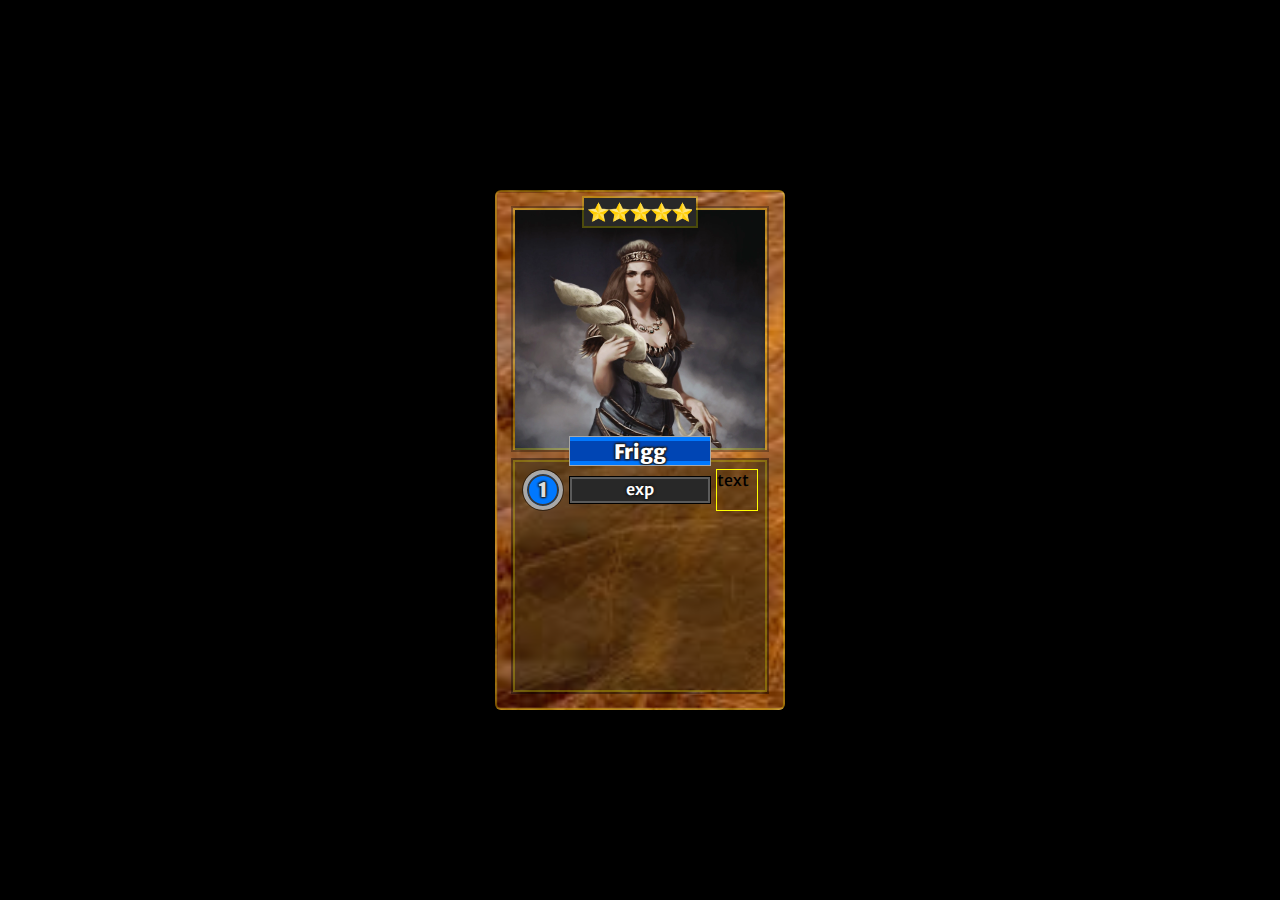
==== index.html @ 8902d955 "init" ====
<!DOCTYPE html>
<html lang="en">
<head>
    <meta charset="UTF-8">
    <meta http-equiv="X-UA-Compatible" content="IE=edge">
    <meta name="viewport" content="width=device-width, initial-scale=1.0">
    <link rel="preconnect" href="https://fonts.googleapis.com">
    <link rel="preconnect" href="https://fonts.gstatic.com" crossorigin>
    <link href="https://fonts.googleapis.com/css2?family=Merriweather+Sans:wght@300;500;600;800&display=swap" rel="stylesheet">
    <link rel="stylesheet" href="style.css">
    <title>Document</title>
</head>
<body>
    <div class="card">
        <div class="card-image">
            <div class="stars"></div>
            <p class="card-name">Frigg</p>
        </div>
        <div class="card-info">
            <div class="card-info-row">
                <p class="card-level">1</p>
                <p class="card-exp">exp</p>
                <p class="card-class">text</p>
            </div>
            
        </div>
    </div>
</body>
</html>
---- style.css ----
* {
    font-family: 'Merriweather Sans', sans-serif;
    box-sizing: border-box;
    margin: 0;
}
body {
    width: 100vw;
    height: 100vh;
    display: flex;
    flex-direction: column;
    justify-content: center;
    align-items: center;
    background-color: black;
}
.card {
    width: 290px;
    height: 520px;
    display: flex;
    flex-direction: column;
    justify-content: space-between;
    padding: 1rem;
    background-color: rgb(91, 68, 34);
    background-image: url('/assets/card-background.jpg');
    background-size: cover;
    border: 2px solid rgba(255, 255, 0, 0.25);
    border-radius: 6px;
}
.card-image {
    display: flex;
    flex-direction: column;
    justify-content: space-between;
    align-items: center;
    width: 100%;
    height: 50%;
    content: '';
    background-image: url('/assets/Frigg.webp');
    background-size: cover;
    background-position: top center;
    background-repeat: no-repeat;
    outline: 2px solid rgba(0, 0, 0, 0.3);
    border: 2px solid rgba(255, 255, 0, 0.25);
}
.stars {
    width: 112px;
    height: 28px;
    border: 4px solid rgb(40, 40, 40);
    background-color: rgb(40, 40, 40);
    outline: 2px solid rgba(255, 255, 0, 0.25);
    background-image: url('/assets//star.png');
    background-size: contain;
    background-repeat: repeat-x;
    transform: translateY(-12px);
}
.card-info {
    width: 100%;
    height: 48%;
    display: flex;
    flex-direction: column;
    outline: 2px solid black;
    outline: 2px solid rgba(0, 0, 0, 0.4);
    border: 2px solid rgba(255, 255, 0, 0.25);
    background-color: rgba(43, 36, 13, 0.5);
    padding: .5rem;
}
.card-info-row {
    display: flex;
    justify-content: space-between;
}
.card-level {
    width: 40px;
    height: 40px;
    background-color: rgb(0, 120, 255);
    border: 4px solid rgb(168, 168, 168);
    border-radius: 50%;
    outline: 1px solid rgba(0, 0, 0, 0.5);
    box-shadow: inset 0 0 0 2px rgb(57, 57, 57);
    display: flex;
    flex-direction: column;
    justify-content: center;
    align-items: center;
    color: rgb(222, 222, 222);
    font-weight: 800;
    font-size: 20px;
    text-shadow: 1px 1px 2px rgba(30, 30, 30), 
                -1px -1px 2px rgba(30, 30, 30),
                1px -1px 2px rgba(30, 30, 30),
                -1px 1px 2px rgba(30, 30, 30);
}
.card-name {
    display: flex;
    justify-content: center;
    align-items: center;
    height: 28px;
    width: 140px;
    border-top: 4px solid rgb(0, 120, 255);
    background-color: rgb(0, 69, 180);
    border-bottom: 4px solid rgb(0, 120, 255);
    outline: 1px solid rgb(168, 168, 168);
    transform: translateY(17px);
    color: rgb(255, 255, 255);
    font-weight: 800;
    font-size: 20px;
    text-shadow: 1px 1px 2px rgba(30, 30, 30), 
                -1px -1px 2px rgba(30, 30, 30),
                1px -1px 2px rgba(30, 30, 30),
                -1px 1px 2px rgba(30, 30, 30);
}
.card-exp {
    width: 140px;
    height: fit-content;
    display: flex;
    justify-content: center;
    align-self: center;
    text-align: center;
    padding-bottom: 2px;
    color: rgb(255, 255, 255);
    font-weight: 600;
    text-shadow: 1px 1px 2px rgba(30, 30, 30), 
                -1px -1px 2px rgba(30, 30, 30),
                1px -1px 2px rgba(30, 30, 30),
                -1px 1px 2px rgba(30, 30, 30);
    background-color: rgb(40, 40, 40);
    border: 2px solid rgb(91, 91, 91);
    outline: 1px solid black;
}
.card-class {
    width: 40px;
    outline: 1px solid yellow;
}
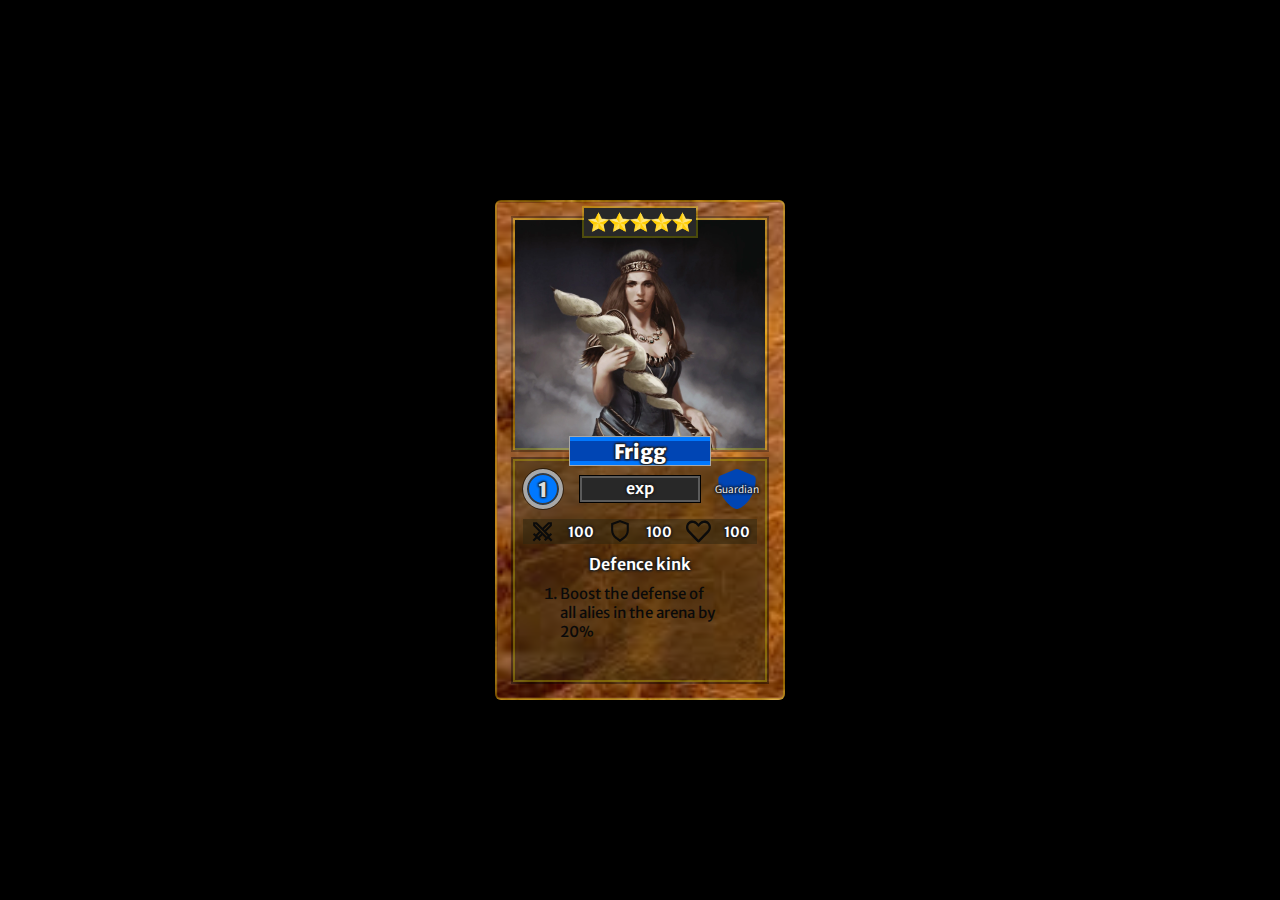
==== commit 789a1c88: "x" ====
--- a/index.html
+++ b/index.html
@@ -20,9 +20,31 @@
             <div class="card-info-row">
                 <p class="card-level">1</p>
                 <p class="card-exp">exp</p>
-                <p class="card-class">text</p>
+                <p class="card-class guardian"></p>
             </div>
-            
+            <div class="stats">
+                <img class="stat-icon" src="/assets/Attack.svg" alt="">
+                <p class="stat-info attack">100</p>
+                <img class="stat-icon" src="/assets/Defence.svg" alt="">
+                <p class="stat-info defense">100</p>
+                <img class="stat-icon" src="/assets/Health.svg" alt="">
+                <p class="stat-info health">100</p>
+            </div>
+            <div class="ability">
+                <p class="ability-name"></p>
+                <ol class="ability-info">
+                    <li class="perk">
+                        Boost the defense of all alies in the arena by 20% 
+                    </li>
+                    <li class="perk">
+                        If Frigg is alone in the arena her defence is doubled
+                    </li>
+                    <li class="perk">
+                        Lorem ipsum dolor sit amet, consectetur adipisicing elit. Fuga vero!
+                    </li>
+                </ol>
+                <img class="scroll-down" src="/assets/Arrow.svg" alt="">
+            </div>
         </div>
     </div>
 </body>
--- a/style.css
+++ b/style.css
@@ -1,8 +1,31 @@
+:root {
+    /*  Colours */
+    --primary-guardian: rgb(0, 69, 180);
+    --secondary-guardian: rgb(0, 120, 255);
+
+    /*  Bold white text shading */
+    --text-shadow: 1px 1px 2px rgba(30, 30, 30), 
+                   1px -1px 2px rgba(30, 30, 30),
+                   -1px -1px 2px rgba(30, 30, 30),
+                   -1px 1px 2px rgba(30, 30, 30);
+}
+
+/*  Hero classes  ( Maybe )
+    -   Guardian
+    -   Berserker
+    -   Healer
+    -   Sorcerer
+    -   
+*/
+
 * {
     font-family: 'Merriweather Sans', sans-serif;
     box-sizing: border-box;
     margin: 0;
 }
+::-webkit-scrollbar {
+    display: none;
+}
 body {
     width: 100vw;
     height: 100vh;
@@ -14,7 +37,7 @@
 }
 .card {
     width: 290px;
-    height: 520px;
+    height: 500px;
     display: flex;
     flex-direction: column;
     justify-content: space-between;
@@ -56,6 +79,7 @@
     height: 48%;
     display: flex;
     flex-direction: column;
+    gap: 10px;
     outline: 2px solid black;
     outline: 2px solid rgba(0, 0, 0, 0.4);
     border: 2px solid rgba(255, 255, 0, 0.25);
@@ -69,7 +93,7 @@
 .card-level {
     width: 40px;
     height: 40px;
-    background-color: rgb(0, 120, 255);
+    background-color: var(--secondary-guardian);
     border: 4px solid rgb(168, 168, 168);
     border-radius: 50%;
     outline: 1px solid rgba(0, 0, 0, 0.5);
@@ -81,10 +105,7 @@
     color: rgb(222, 222, 222);
     font-weight: 800;
     font-size: 20px;
-    text-shadow: 1px 1px 2px rgba(30, 30, 30), 
-                -1px -1px 2px rgba(30, 30, 30),
-                1px -1px 2px rgba(30, 30, 30),
-                -1px 1px 2px rgba(30, 30, 30);
+    text-shadow: var(--text-shadow);
 }
 .card-name {
     display: flex;
@@ -92,21 +113,18 @@
     align-items: center;
     height: 28px;
     width: 140px;
-    border-top: 4px solid rgb(0, 120, 255);
-    background-color: rgb(0, 69, 180);
-    border-bottom: 4px solid rgb(0, 120, 255);
+    border-top: 4px solid var(--secondary-guardian);
+    background-color: var(--primary-guardian);
+    border-bottom: 4px solid var(--secondary-guardian);
     outline: 1px solid rgb(168, 168, 168);
     transform: translateY(17px);
     color: rgb(255, 255, 255);
     font-weight: 800;
     font-size: 20px;
-    text-shadow: 1px 1px 2px rgba(30, 30, 30), 
-                -1px -1px 2px rgba(30, 30, 30),
-                1px -1px 2px rgba(30, 30, 30),
-                -1px 1px 2px rgba(30, 30, 30);
+    text-shadow: var(--text-shadow);
 }
 .card-exp {
-    width: 140px;
+    width: 120px;
     height: fit-content;
     display: flex;
     justify-content: center;
@@ -115,15 +133,93 @@
     padding-bottom: 2px;
     color: rgb(255, 255, 255);
     font-weight: 600;
-    text-shadow: 1px 1px 2px rgba(30, 30, 30), 
-                -1px -1px 2px rgba(30, 30, 30),
-                1px -1px 2px rgba(30, 30, 30),
-                -1px 1px 2px rgba(30, 30, 30);
+    text-shadow: var(--text-shadow);
     background-color: rgb(40, 40, 40);
     border: 2px solid rgb(91, 91, 91);
     outline: 1px solid black;
 }
 .card-class {
+    display: flex;
+    flex-direction: column;
+    justify-content: center;
+    align-items: center;
     width: 40px;
-    outline: 1px solid yellow;
+    height: 40px;
+}
+.card-class::before {
+    font-weight: 300;
+    font-size: 10px;
+    color: rgb(255, 255, 255);
+    text-shadow: var(--text-shadow);
+    content: 'Guardian';
+}
+.guardian {
+    background-image: url('/assets/Guardian.svg');
+    background-size: cover;
+    background-position: center;
+}
+.stats {
+    background-color: rgba(43, 36, 13, 0.5);
+    display: flex;
+    justify-content: space-around;
+    align-items: center;
+}
+.stat-icon {
+    width: 25px;
+}
+.stat-info {
+    color: rgb(255, 255, 255);
+    font-weight: 600;
+    font-size: 14px;
+    text-shadow: var(--text-shadow);
+}
+.ability {
+    align-self: center;
+    width: 90%;
+    height: 80%;
+    display: flex;
+    flex-direction: column;
+    padding-bottom: 20px;
+}
+.ability:hover .scroll-down {
+    opacity: 0.6;
+}
+.ability-name {
+    text-align: center;
+    padding: 0 0 10px 0;
+}
+.ability-name::before {
+    font-weight: 600;
+    color: rgb(255, 255, 255);
+    text-shadow: var(--text-shadow);
+    content: 'Defence kink';
+}
+.scroll-down {
+    width: 30px;
+    align-self: flex-end;
+    transition: opacity 300ms ease-out;
+    transform: translateY(-30px);
+    opacity: 0;
+}
+.ability-info {
+    display: flex;
+    flex-direction: column;
+    justify-content: flex-start;
+    width: 100%;
+    color: rgb(10, 10, 10);
+    align-self: center;
+    font-family: 'Franklin Gothic Medium', 'Arial Narrow', Arial, sans-serif;
+    font-size: 15px;
+    overflow-y: scroll;
+    scroll-snap-type: y mandatory;
+    gap: 10px;
+    padding: 0 25px;
+    position: relative;
+}
+.ability-info:hover {
+    cursor: ns-resize;
+}
+.perk {
+    min-height: 124px;
+    scroll-snap-align: start;
 }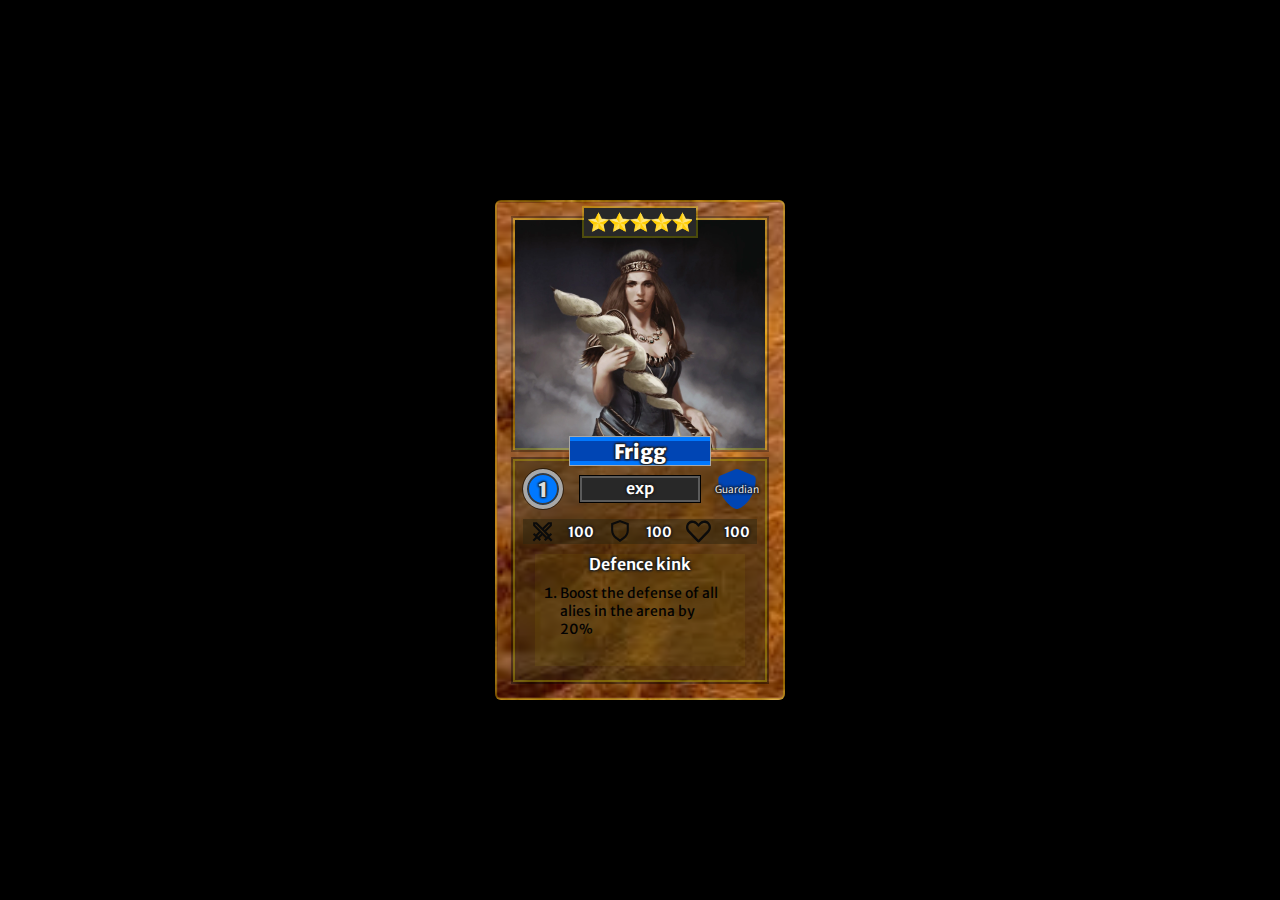
==== commit 47d27938: "x" ====
--- a/index.html
+++ b/index.html
@@ -40,7 +40,7 @@
                         If Frigg is alone in the arena her defence is doubled
                     </li>
                     <li class="perk">
-                        Lorem ipsum dolor sit amet, consectetur adipisicing elit. Fuga vero!
+                        Lorem ipsum dolor sit amet consectetur adipisicing elit. In debitis maxime culpa.
                     </li>
                 </ol>
                 <img class="scroll-down" src="/assets/Arrow.svg" alt="">
--- a/style.css
+++ b/style.css
@@ -1,5 +1,7 @@
 :root {
     /*  Colours */
+    --faded-gold: rgba(255, 255, 0, 0.25);
+
     --primary-guardian: rgb(0, 69, 180);
     --secondary-guardian: rgb(0, 120, 255);
 
@@ -45,7 +47,7 @@
     background-color: rgb(91, 68, 34);
     background-image: url('/assets/card-background.jpg');
     background-size: cover;
-    border: 2px solid rgba(255, 255, 0, 0.25);
+    border: 2px solid var(--faded-gold);
     border-radius: 6px;
 }
 .card-image {
@@ -61,14 +63,14 @@
     background-position: top center;
     background-repeat: no-repeat;
     outline: 2px solid rgba(0, 0, 0, 0.3);
-    border: 2px solid rgba(255, 255, 0, 0.25);
+    border: 2px solid var(--faded-gold);
 }
 .stars {
     width: 112px;
     height: 28px;
     border: 4px solid rgb(40, 40, 40);
     background-color: rgb(40, 40, 40);
-    outline: 2px solid rgba(255, 255, 0, 0.25);
+    outline: 2px solid var(--faded-gold);
     background-image: url('/assets//star.png');
     background-size: contain;
     background-repeat: repeat-x;
@@ -82,7 +84,7 @@
     gap: 10px;
     outline: 2px solid black;
     outline: 2px solid rgba(0, 0, 0, 0.4);
-    border: 2px solid rgba(255, 255, 0, 0.25);
+    border: 2px solid var(--faded-gold);
     background-color: rgba(43, 36, 13, 0.5);
     padding: .5rem;
 }
@@ -185,6 +187,7 @@
     opacity: 0.6;
 }
 .ability-name {
+    background-color: rgba(255, 255, 0, 0.05);
     text-align: center;
     padding: 0 0 10px 0;
 }
@@ -206,10 +209,11 @@
     flex-direction: column;
     justify-content: flex-start;
     width: 100%;
-    color: rgb(10, 10, 10);
+    color: rgb(2, 2, 2);
+    background-color: rgba(255, 255, 0, 0.05);
     align-self: center;
     font-family: 'Franklin Gothic Medium', 'Arial Narrow', Arial, sans-serif;
-    font-size: 15px;
+    font-size: 14px;
     overflow-y: scroll;
     scroll-snap-type: y mandatory;
     gap: 10px;
